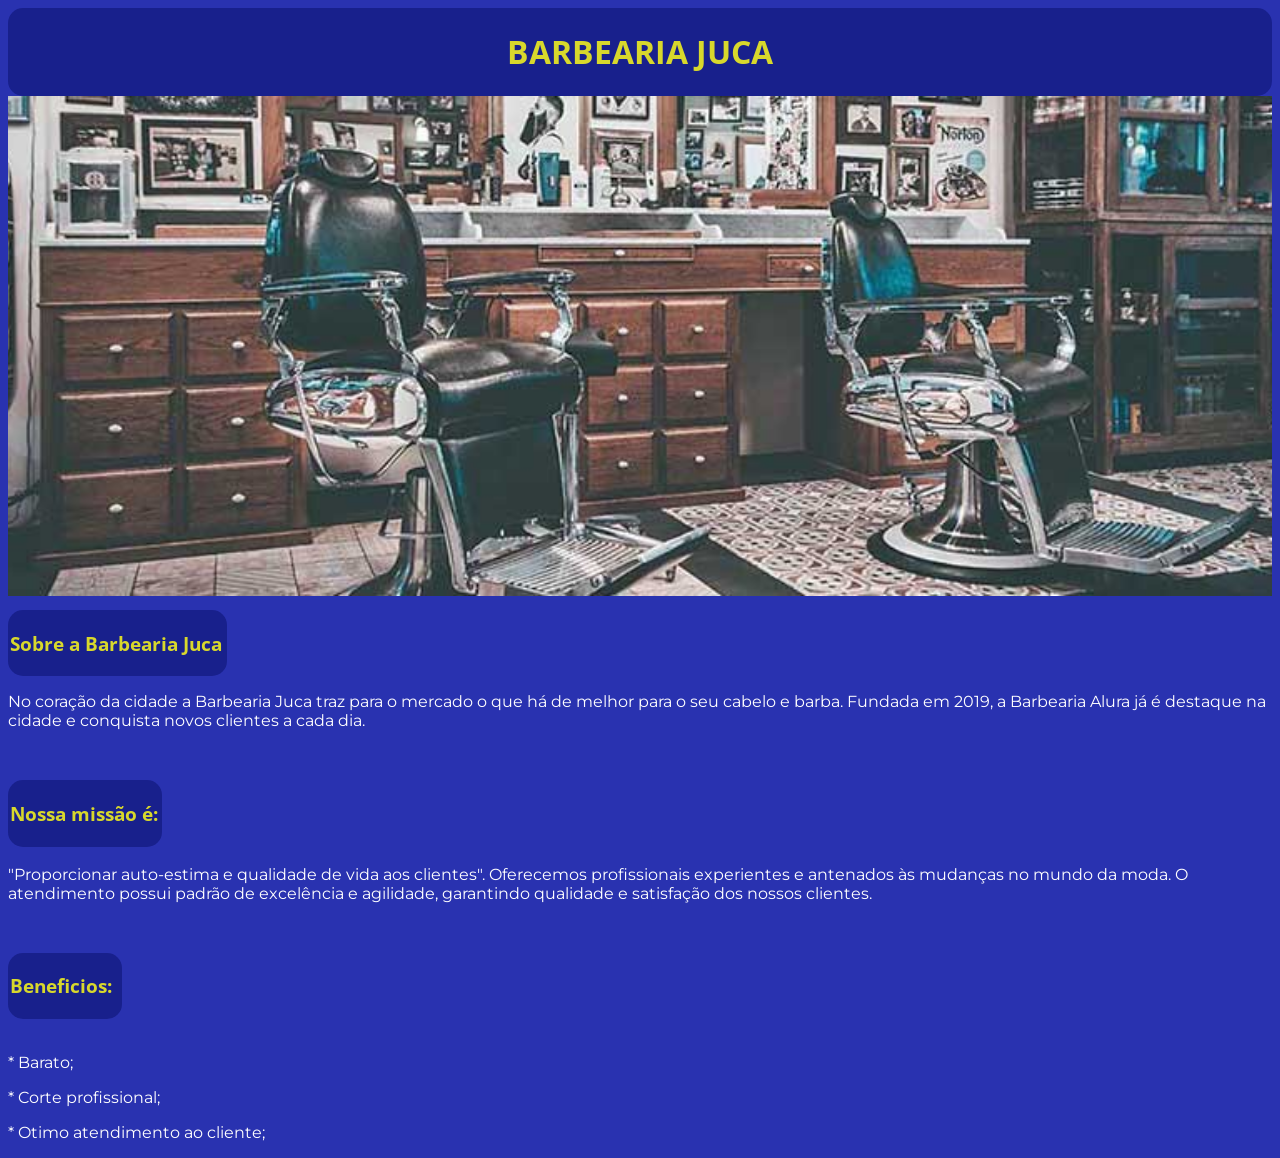
==== index.html @ 1ecc176f "ssfsfs" ====
<!DOCTYPE html>
<html lang="en">
<head>
    <meta charset="UTF-8">
    <meta name="viewport" content="width=device-width, initial-scale=1.0">
    <title>Barbearia Juca</title>
    <link rel="stylesheet" href="style.css">

    <link rel="preconnect" href="https://fonts.googleapis.com">
    <link rel="preconnect" href="https://fonts.gstatic.com" crossorigin>
    <link href="https://fonts.googleapis.com/css2?family=Open+Sans:ital,wght@0,300..800;1,300..800&display=swap" rel="stylesheet">

    <link rel="preconnect" href="https://fonts.googleapis.com">
    <link rel="preconnect" href="https://fonts.gstatic.com" crossorigin>
    <link href="https://fonts.googleapis.com/css2?family=Montserrat:ital,wght@0,100..900;1,100..900&family=Open+Sans:ital,wght@0,300..800;1,300..800&display=swap" rel="stylesheet">


</head>
<body>
    <header>
    
        <h1>BARBEARIA JUCA</h1>

    </header>
    
    <img class="barbearia" src="bar.jpg" alt="foto de uma barbearia">
    
    <br>
   
    <div class="sobre">
        <p><h3>Sobre a Barbearia Juca</h3></p>
    </div>
    
    <div class="coracao">
        <P>
            No coração da cidade a Barbearia Juca traz para o mercado o que há de melhor para o seu cabelo e barba. Fundada em 2019, a Barbearia Alura já é destaque na cidade e conquista novos clientes a cada dia.
        </p>
    </div>

    <br>
   
    <p>
        <div class="missao">
            <h3>Nossa missão é:</h3>
        </div>
        
        <br>

        <div class="profissionais"> 
            "Proporcionar auto-estima e qualidade de vida aos clientes". Oferecemos profissionais experientes e antenados às mudanças no mundo da moda. O atendimento possui padrão de excelência e agilidade, garantindo qualidade e satisfação dos nossos clientes.
        </div>
    </p>
    <br>
    <p>
        <div class="beneficio">

            <h3>Beneficios:</h3>

        </div>
        <br>
        <div class="beneficios">
            <p>* Barato;</p>
            <p>* Corte profissional;</p>
            <p>* Otimo atendimento ao cliente;</p>
        </div>

    </p>
    

</body>
</html>
---- style.css ----
body{
    background: #2932b0;
    text-align: center;
}

header{
    background: #18208c;
    text-align: center;
    color: rgb(216, 216, 44);
    max-width: 1300px;
    margin: 0 auto;
    padding: 1px;
    border-radius: 15px;
    font-family: "Open Sans", sans-serif;
}
.sobre{
    background: #18208c;
    text-align: left;
    color: rgb(216, 216, 44);
    max-width: 215px;
    margin-right: auto;
    font-family: "Open Sans", sans-serif;
    border-radius: 15px;
    padding: 2px;
}

.missao{
    background: #18208c;
    text-align: left;
    color: rgb(216, 216, 44);
    max-width: 150px;
    margin-right: auto;
    font-family: "Open Sans", sans-serif;
    border-radius: 15px;
    padding: 2px;
}


.profissionais{
    text-align: left;
    color: #fff;
    font-family: "Montserrat", sans-serif;
   
}
.coracao{
    text-align: left;
    color: #fff;
    font-family: "Montserrat", sans-serif;
    
}

.beneficio{
    background: #18208c;
    text-align: left;
    color: rgb(216, 216, 44);
    max-width: 110px;
    margin-right: auto;
    font-family: "Open Sans", sans-serif;
    border-radius: 15px;
    padding: 2px;
}



.beneficios{

    text-align: left;
    color: #fff;
    font-family: "Montserrat", sans-serif;

}

.barbearia{
    width: 100%;
    height: 500px;
    object-fit: cover;
    object-position: center;
    margin-bottom: 10px;
}
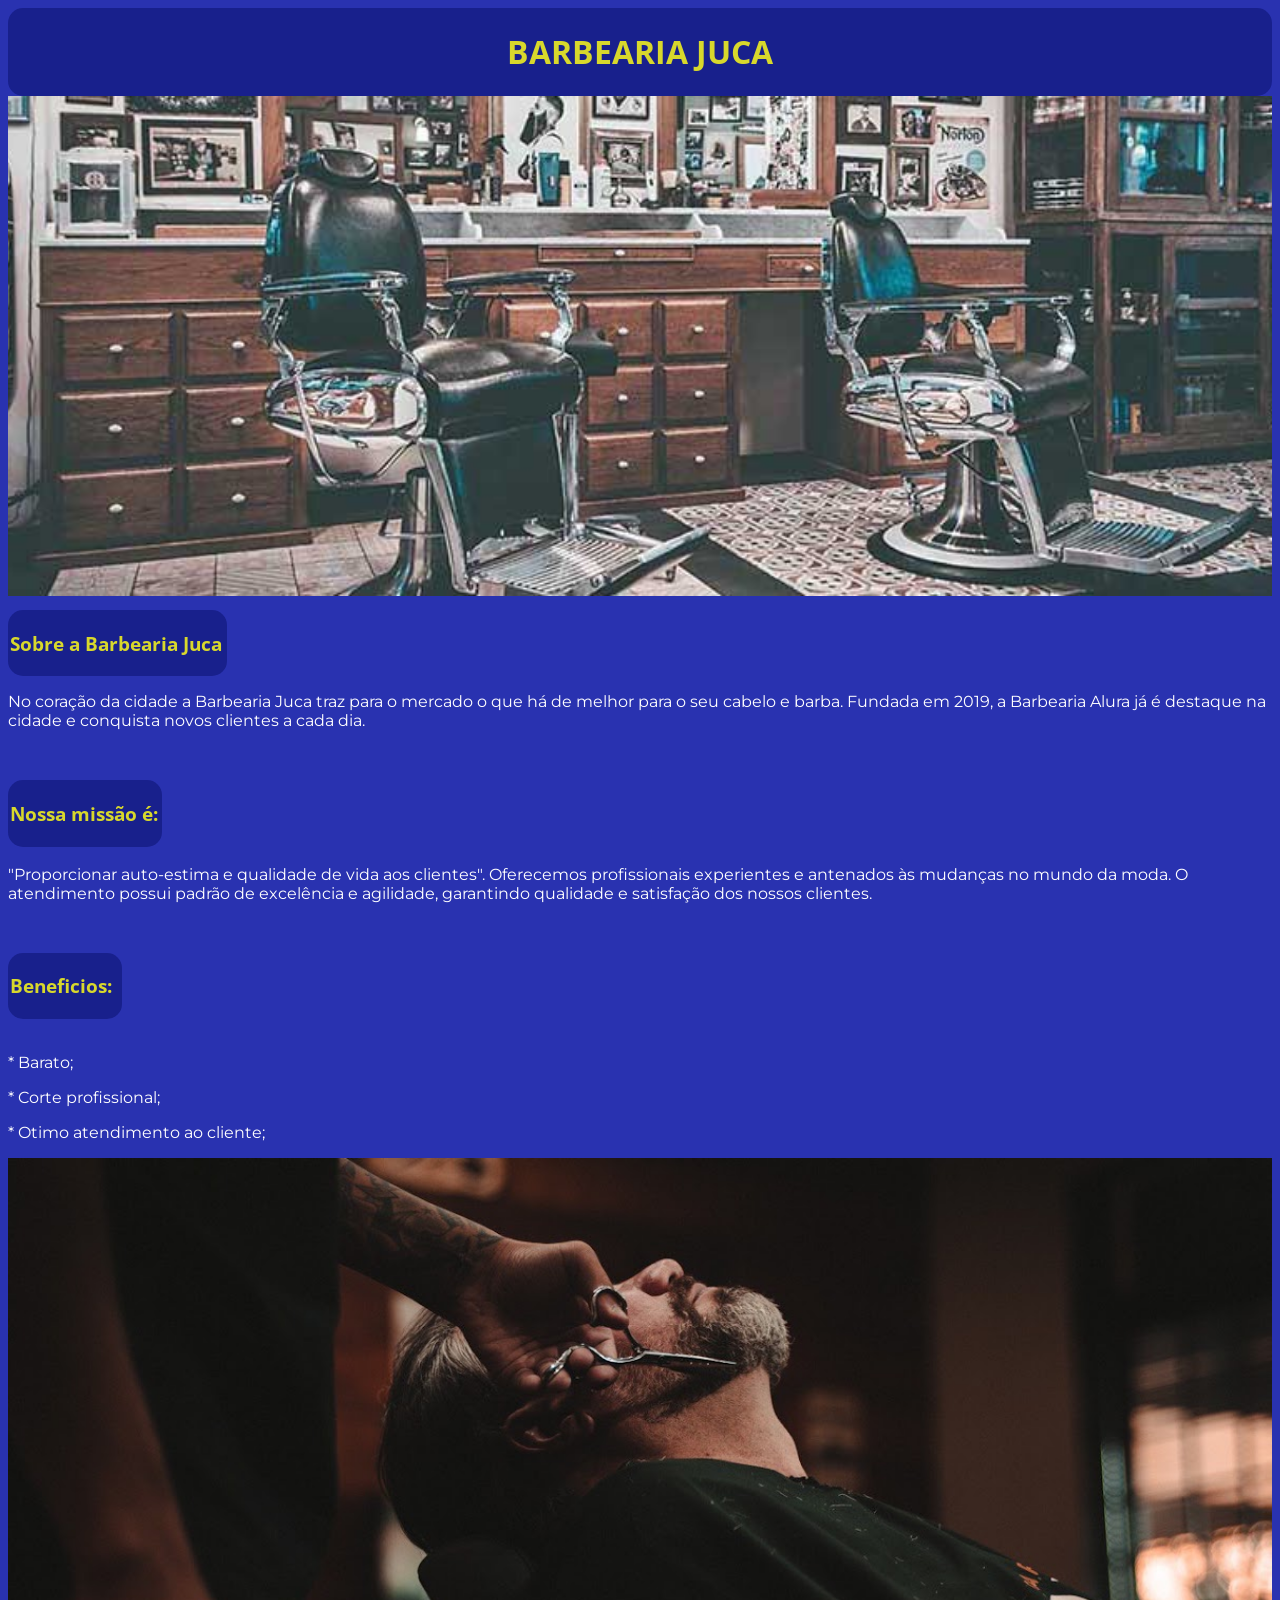
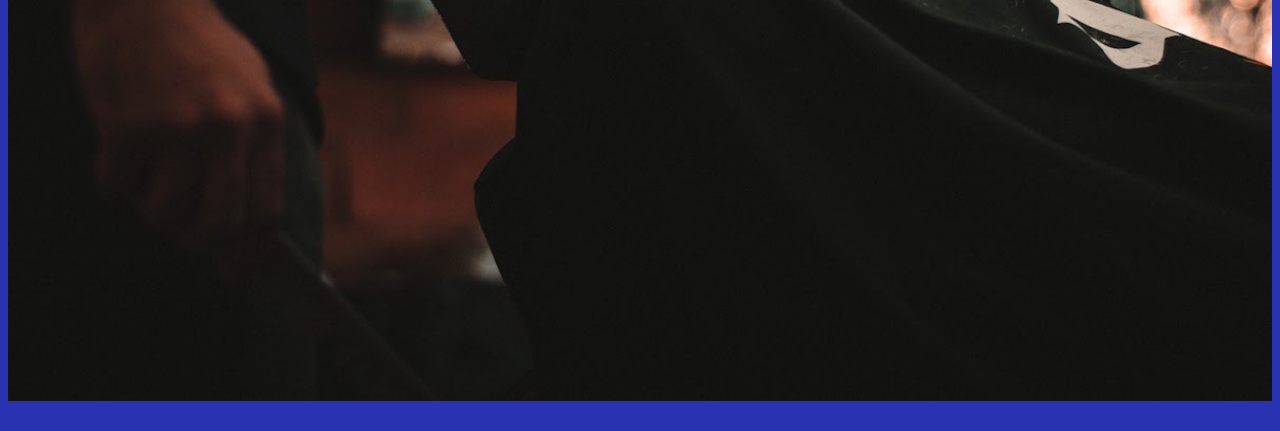
==== commit f9ca9d0c: "awsasc" ====
--- a/index.html
+++ b/index.html
@@ -64,6 +64,8 @@
             <p>* Otimo atendimento ao cliente;</p>
         </div>
 
+        <img class="cara" src="cara.jpg" alt="foto de um cara">
+
     </p>
     
 
--- a/style.css
+++ b/style.css
@@ -76,4 +76,13 @@
     object-fit: cover;
     object-position: center;
     margin-bottom: 10px;
+}
+
+.cara{
+    width: 100%;
+
+    height: max-content;
+    object-fit: cover;
+    object-position: center;
+    margin-bottom: 10px;
 }
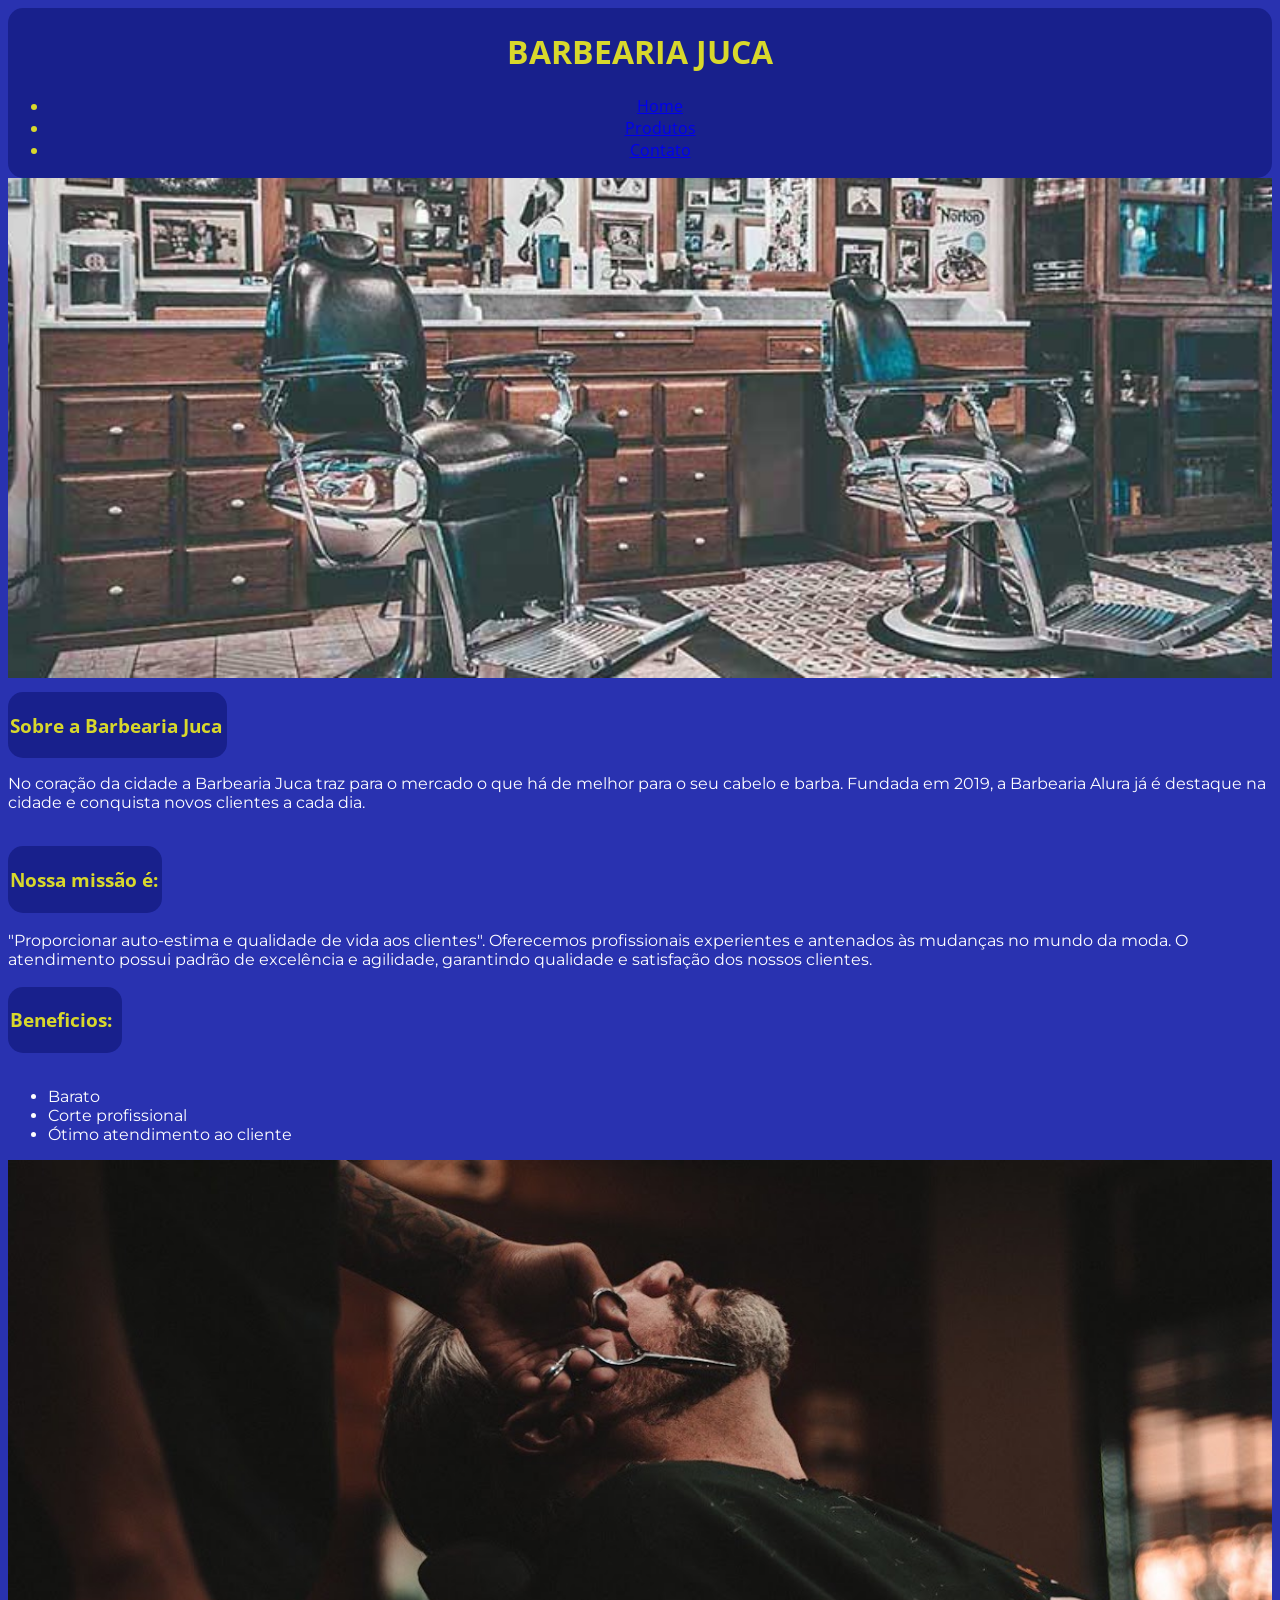
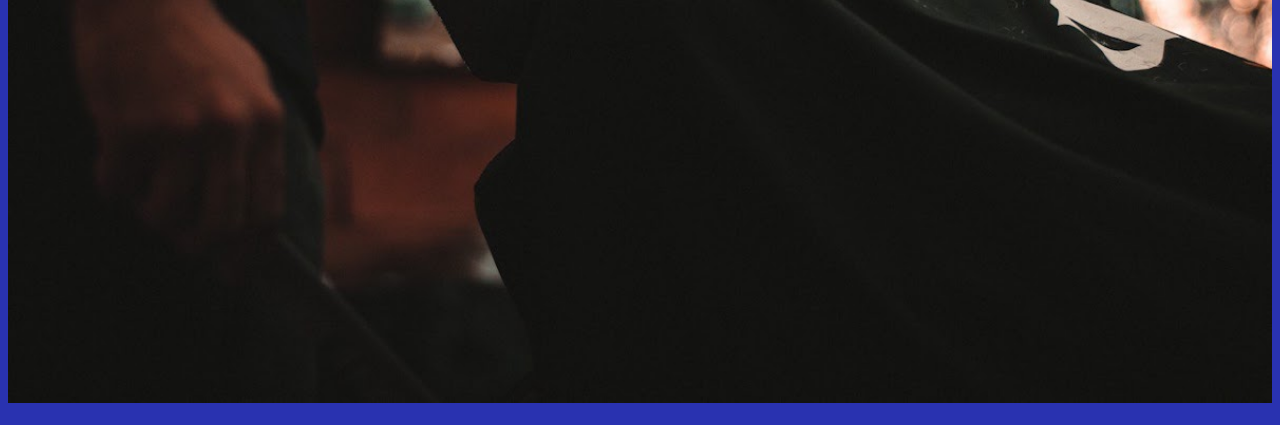
==== commit eed53580: "Update index.html" ====
--- a/index.html
+++ b/index.html
@@ -5,6 +5,7 @@
     <meta name="viewport" content="width=device-width, initial-scale=1.0">
     <title>Barbearia Juca</title>
     <link rel="stylesheet" href="style.css">
+    
 
     <link rel="preconnect" href="https://fonts.googleapis.com">
     <link rel="preconnect" href="https://fonts.gstatic.com" crossorigin>
@@ -21,14 +22,24 @@
     
         <h1>BARBEARIA JUCA</h1>
 
+        <div class="caixa">
+            <nav>
+            <ul> 
+                <li><a href="index.html">Home</a></li>
+                <li><a href="produtos.html">Produtos</a></li>
+                <li><a href="contato.html">Contato</a></li>
+            </ul>
+            </nav>
+        </div>
+
     </header>
-    
+
     <img class="barbearia" src="bar.jpg" alt="foto de uma barbearia">
     
     <br>
    
     <div class="sobre">
-        <p><h3>Sobre a Barbearia Juca</h3></p>
+        <h3>Sobre a Barbearia Juca</h3>
     </div>
     
     <div class="coracao">
@@ -39,7 +50,7 @@
 
     <br>
    
-    <p>
+    
         <div class="missao">
             <h3>Nossa missão é:</h3>
         </div>
@@ -49,9 +60,9 @@
         <div class="profissionais"> 
             "Proporcionar auto-estima e qualidade de vida aos clientes". Oferecemos profissionais experientes e antenados às mudanças no mundo da moda. O atendimento possui padrão de excelência e agilidade, garantindo qualidade e satisfação dos nossos clientes.
         </div>
-    </p>
+    
     <br>
-    <p>
+    
         <div class="beneficio">
 
             <h3>Beneficios:</h3>
@@ -59,15 +70,15 @@
         </div>
         <br>
         <div class="beneficios">
-            <p>* Barato;</p>
-            <p>* Corte profissional;</p>
-            <p>* Otimo atendimento ao cliente;</p>
+            <ul class="beneficios">
+                <li>Barato</li>
+                <li>Corte profissional</li>
+                <li>Ótimo atendimento ao cliente</li>
+            </ul>   
         </div>
 
         <img class="cara" src="cara.jpg" alt="foto de um cara">
 
-    </p>
-    
 
 </body>
-</html>+</html>
